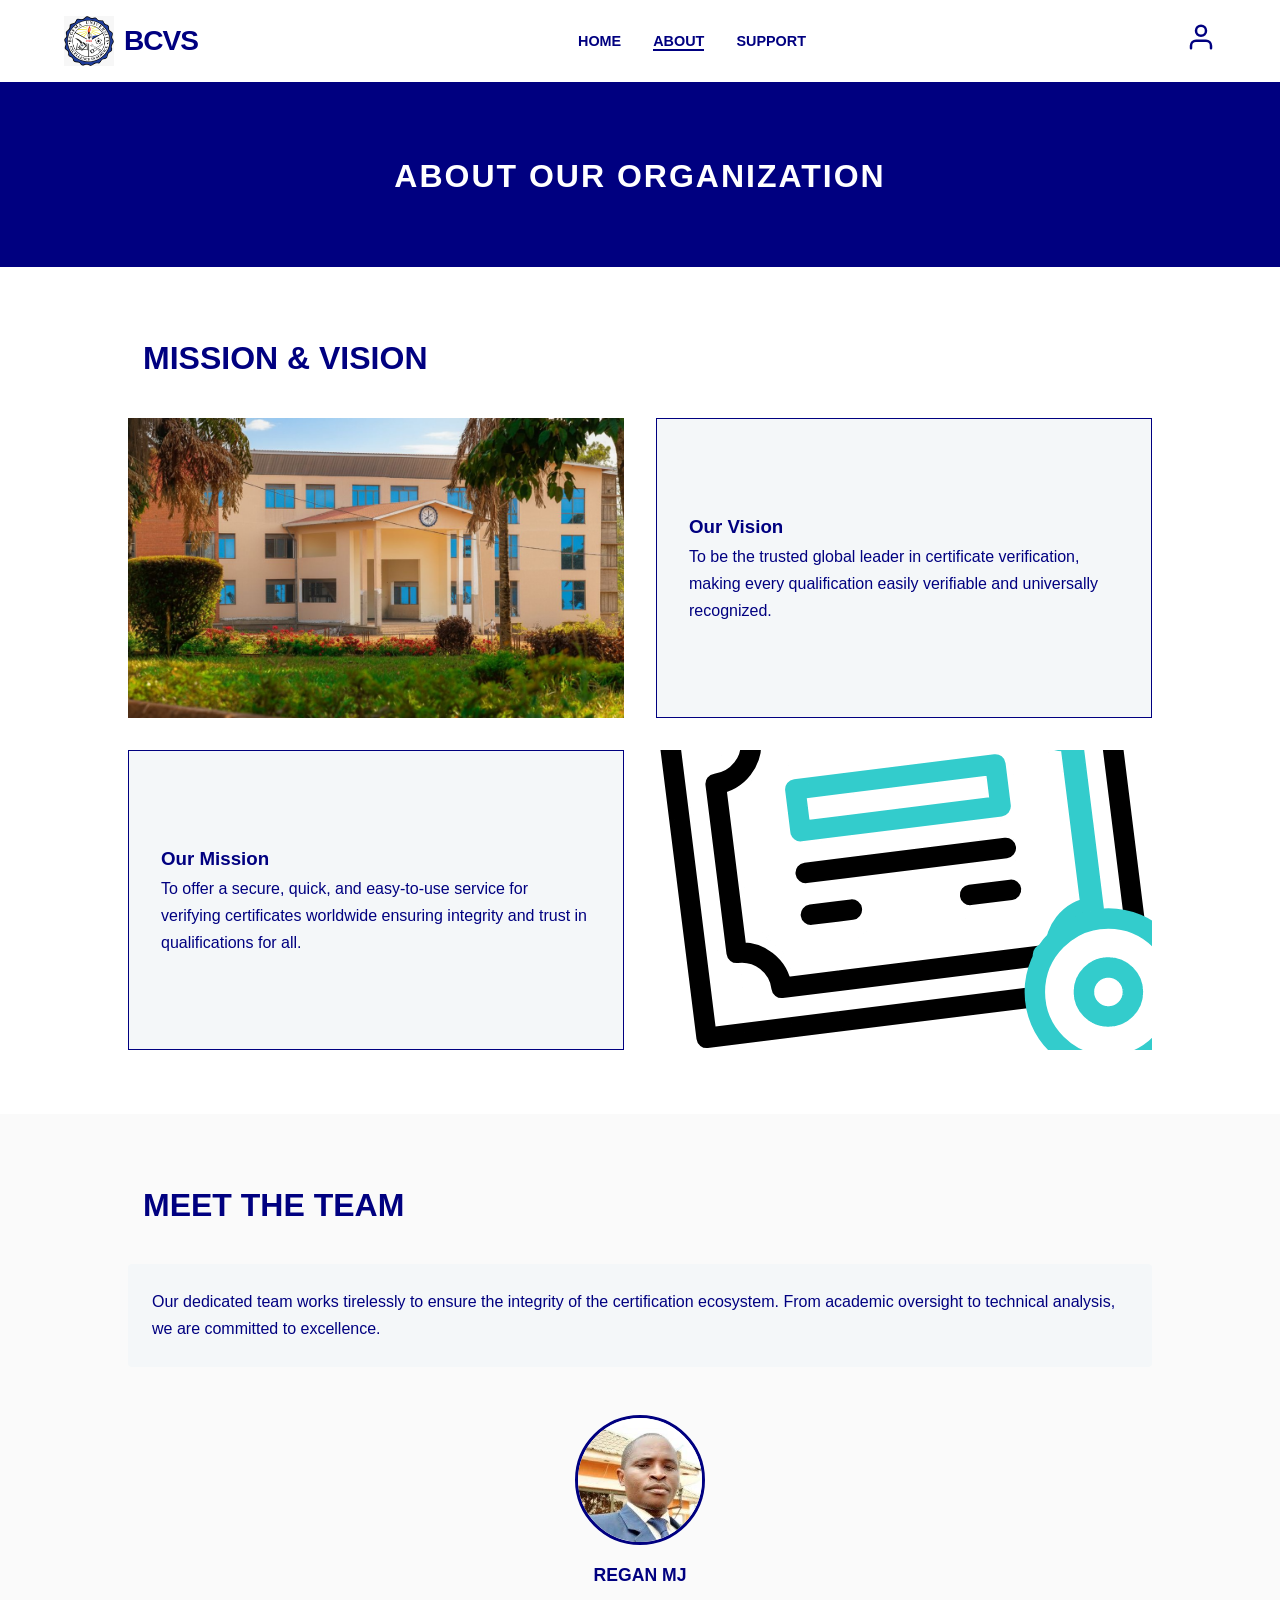
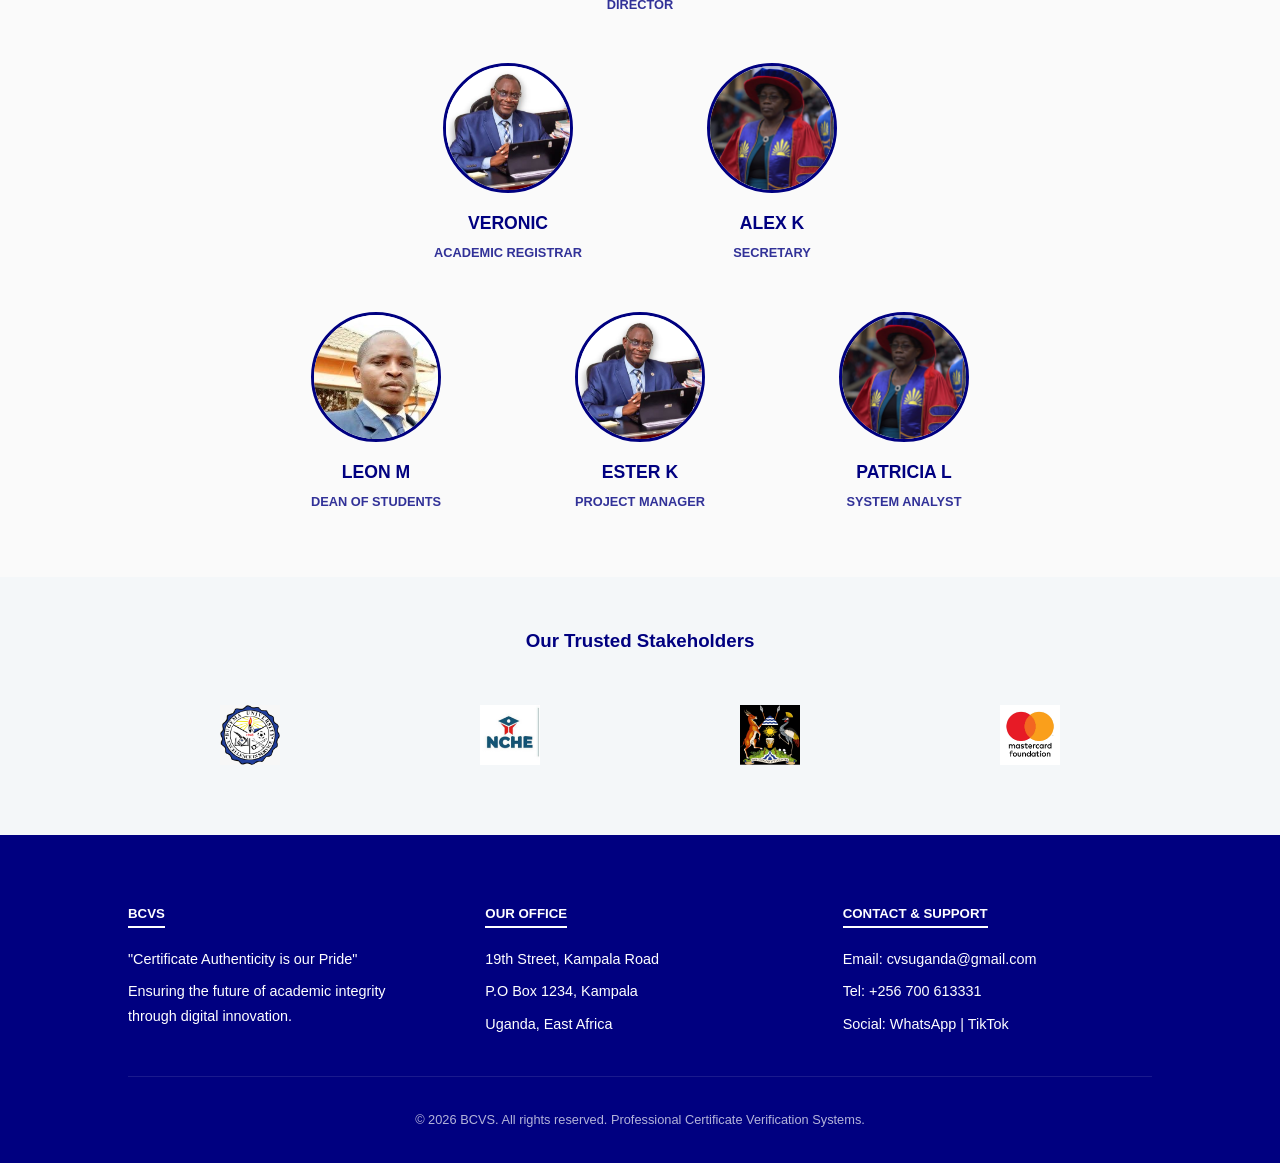
==== index.html @ d0bc9ece "a demo about page" ====
<!DOCTYPE html>
<html lang="en">
<head>
    <meta charset="UTF-8">
    <meta name="viewport" content="width=device-width, initial-scale=1.0">
    <title>About Us | BCVS</title>
    <style>
        :root {
            --navy: #000080;
            --white: #ffffff;
            --off-white: #f4f7f9;
            --accent: #0000a0;
        }

        * {
            box-sizing: border-box;
            margin: 0;
            padding: 0;
            font-family: 'Inter', -apple-system, BlinkMacSystemFont, "Segoe UI", Roboto, sans-serif;
        }

        body {
            background-color: var(--white);
            color: var(--navy);
            line-height: 1.7;
        }

        /* Navigation */
        header {
            background-color: var(--white);
            border-bottom: 3px solid var(--navy);
            padding: 1rem 5%;
            display: flex;
            justify-content: space-between;
            align-items: center;
            position: sticky;
            top: 0;
            z-index: 1000;
        }

        .logo-area {
            font-weight: 900;
            font-size: 1.5rem;
            letter-spacing: -1px;
            text-transform: uppercase;
            display:flex;
            align-items: center;
        }

        nav ul {
            display: flex;
            list-style: none;
            gap: 2rem;
        }

        nav a {
            text-decoration: none;
            color: var(--navy);
            font-weight: 600;
            font-size: 0.9rem;
            text-transform: uppercase;
            transition: color 0.3s;
        }

        nav a:hover {
            color: #4d4dff;
        }

        /* Hero / Header Section */
        .page-title {
            background-color: var(--navy);
            color: var(--white);
            text-align: center;
            padding: 4rem 1rem;
            text-transform: uppercase;
            letter-spacing: 2px;
        }

        /* Content Sections */
        section {
            padding: 4rem 10%;
        }

        .section-heading {
            padding-left: 15px;
            margin-bottom: 2rem;
            font-size: 2rem;
            text-transform: uppercase;
        }

        /* Mission & Vision Layout */
        .mv-container {
            display: grid;
            grid-template-columns: 1fr 1fr;
            gap: 2rem;
        }

        .card {
            border: 1px solid var(--navy);
            padding: 2rem;
            display: flex;
            flex-direction: column;
            justify-content: center;
            background-color: var(--off-white);
        }

        .image-placeholder {
            background-color: var(--off-white);
            border: 0px dashed var(--navy);
            height: 300px;
            display: flex;
            align-items: center;
            justify-content: center;
            font-weight: bold;
            color: #888;
            overflow: hidden;
        }

        /* Team Section */
        .team-intro {
            background: var(--off-white);
            padding: 1.5rem;
            border-radius: 4px;
            margin-bottom: 3rem;
        }

        .team-grid {
            display: flex;
            flex-direction: column;
            align-items: center;
            gap: 3rem;
        }

        .team-row {
            display: flex;
            justify-content: center;
            gap: 4rem;
            flex-wrap: wrap;
        }

        .profile {
            text-align: center;
            width: 200px;
        }

        .profile-img {
            width: 130px;
            height: 130px;
            border-radius: 50%;
            background-color: var(--off-white);
            border: 3px solid var(--navy);
            margin: 0 auto 1rem;
            overflow: hidden;
            display: block;
        }

        /* FIX: Centers the head and ensures the image fills the circle properly */
        .profile-img img {
            width: 100%;
            height: 100%;
            object-fit: cover;
            object-position: center top; 
        }

        .profile h4 {
            font-size: 1.1rem;
            margin-bottom: 0.2rem;
        }

        .profile span {
            font-size: 0.8rem;
            font-weight: bold;
            opacity: 0.8;
            display: block;
        }

        /* Stakeholders */
        .stakeholder-bar {
            background-color: var(--off-white);
            padding: 3rem 10%;
            text-align: center;
        }

        .logo-flex {
            display: flex;
            justify-content: space-around;
            align-items: center;
            flex-wrap: wrap;
            margin-top: 2rem;
            gap: 1rem;
        }

        .s-logo {
            padding: 1rem;
            border: 0px solid var(--navy);
            min-width: 100px;
            /*background: white;*/
            font-size: 0.7rem;
            font-weight: bold;
        }

        .s-logo img{
            width:60px;
            height:60px;
        }
        /* Footer */
        footer {
            background-color: var(--navy);
            color: var(--white);
            padding: 4rem 10% 2rem;
        }

        .footer-grid {
            display: grid;
            grid-template-columns: repeat(auto-fit, minmax(250px, 1fr));
            gap: 3rem;
            border-bottom: 1px solid rgba(255,255,255,0.1);
            padding-bottom: 2rem;
        }

        .footer-box h5 {
            margin-bottom: 1.2rem;
            text-transform: uppercase;
            border-bottom: 2px solid var(--white);
            display: inline-block;
        }

        .footer-box p {
            font-size: 0.9rem;
            margin-bottom: 0.5rem;
        }

        .copyright {
            text-align: center;
            padding-top: 2rem;
            font-size: 0.8rem;
            opacity: 0.7;
        }

        .image-group-1 {
            height: 100%;
            width: 100%;
            object-fit: cover;
        }

        .logo-image {
            width: 50px;
            height: 50px;
            margin-right: 10px;
        }

        /* Responsive */
        @media (max-width: 768px) {
            .mv-container { grid-template-columns: 1fr; }
            .team-row { gap: 2rem; }
        }
    </style>
</head>
<body>

    <header>
        <div class="logo-area"><img class="logo-image" src="logo.jpeg"><h3>BCVS</h3></div>
        <nav>
            <ul>
                <li><a href="#">Home</a></li>
                <li><a href="#" style="border-bottom: 2px solid var(--navy);">About</a></li>
                <li><a href="#">Support</a></li>
            </ul>
        </nav>
        <div class="user-icon">
            <svg width="30" height="30" viewBox="0 0 24 24" fill="none" stroke="currentColor" stroke-width="2" stroke-linecap="round" stroke-linejoin="round"><path d="M20 21v-2a4 4 0 0 0-4-4H8a4 4 0 0 0-4 4v2"></path><circle cx="12" cy="7" r="4"></circle></svg>
        </div>
    </header>

    <div class="page-title">
        <h1>About Our Organization</h1>
    </div>

    <section>
        <h2 class="section-heading">Mission & Vision</h2>
        <div class="mv-container">
            <div class="image-placeholder"><img class="image-group-1" src="headquater.jpeg"></div>
            <div class="card">
                <h3>Our Vision</h3>
                <p>To be the trusted global leader in certificate verification, making every qualification easily verifiable and universally recognized.</p>
            </div>
            <div class="card">
                <h3>Our Mission</h3>
                <p>To offer a secure, quick, and easy-to-use service for verifying certificates worldwide ensuring integrity and trust in qualifications for all.</p>
            </div>
            <div class="image-placeholder"><img image-group-1 src="certificate.gif"></div>
        </div>
    </section>

    <section style="background-color: #fafafa;">
        <h2 class="section-heading">Meet The Team</h2>
        <div class="team-intro">
            <p>Our dedicated team works tirelessly to ensure the integrity of the certification ecosystem. From academic oversight to technical analysis, we are committed to excellence.</p>
        </div>

        <div class="team-grid">
            <div class="team-row">
                <div class="profile">
                    <div class="profile-img"><img src="lecturer.jpeg"></div>
                    <h4>REGAN MJ</h4>
                    <span>DIRECTOR</span>
                </div>
            </div>

            <div class="team-row">
                <div class="profile">
                    <div class="profile-img"><img src="dean.jpeg"></div>
                    <h4>VERONIC</h4>
                    <span>ACADEMIC REGISTRAR</span>
                </div>
                <div class="profile">
                    <div class="profile-img"><img src="regesitrar.jpeg"></div>
                    <h4>ALEX K</h4>
                    <span>SECRETARY</span>
                </div>
            </div>

            <div class="team-row">
                <div class="profile">
                    <div class="profile-img"><img src="lecturer.jpeg"></div>
                    <h4>LEON M</h4>
                    <span>DEAN OF STUDENTS</span>
                </div>
                <div class="profile">
                    <div class="profile-img"><img src="dean.jpeg"></div>
                    <h4>ESTER K</h4>
                    <span>PROJECT MANAGER</span>
                </div>
                <div class="profile">
                    <div class="profile-img"><img src="regesitrar.jpeg"></div>
                    <h4>PATRICIA L</h4>
                    <span>SYSTEM ANALYST</span>
                </div>
            </div>
        </div>
    </section>

    <div class="stakeholder-bar">
        <h3>Our Trusted Stakeholders</h3>
        <div class="logo-flex">
            <div class="s-logo"><img src="logo.jpeg"></div>
            <div class="s-logo"><img src="nche.jpeg"></div>
            <div class="s-logo"><img src="me.jpeg"></div>
            <div class="s-logo"><img src="mastercard.jpeg"></div>
        </div>
    </div>

    <footer>
        <div class="footer-grid">
            <div class="footer-box">
                <h5>BCVS</h5>
                <p>"Certificate Authenticity is our Pride"</p>
                <p>Ensuring the future of academic integrity through digital innovation.</p>
            </div>
            <div class="footer-box">
                <h5>Our Office</h5>
                <p>19th Street, Kampala Road</p>
                <p>P.O Box 1234, Kampala</p>
                <p>Uganda, East Africa</p>
            </div>
            <div class="footer-box">
                <h5>Contact & Support</h5>
                <p>Email: cvsuganda@gmail.com</p>
                <p>Tel: +256 700 613331</p>
                <p>Social: WhatsApp | TikTok</p>
            </div>
        </div>
        <div class="copyright">
            &copy; 2026 BCVS. All rights reserved. Professional Certificate Verification Systems.
        </div>
    </footer>

</body>
</html>
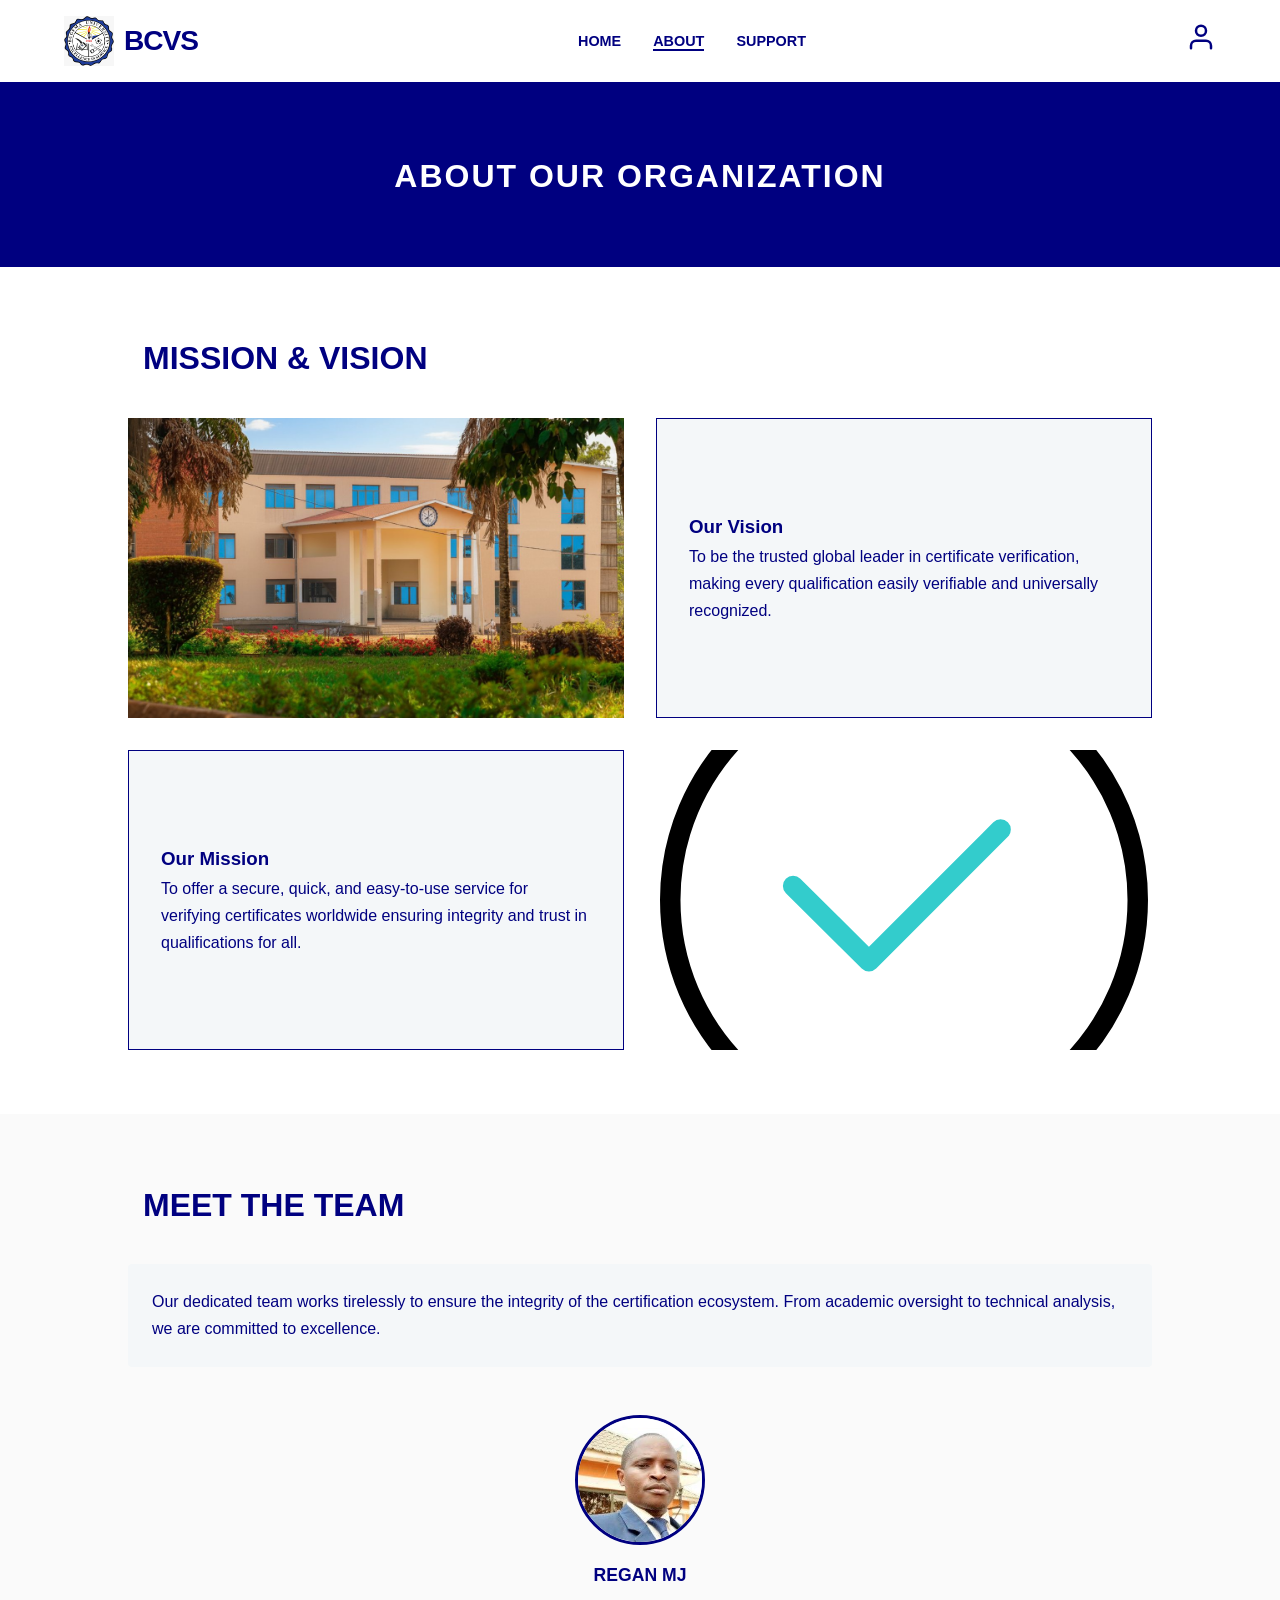
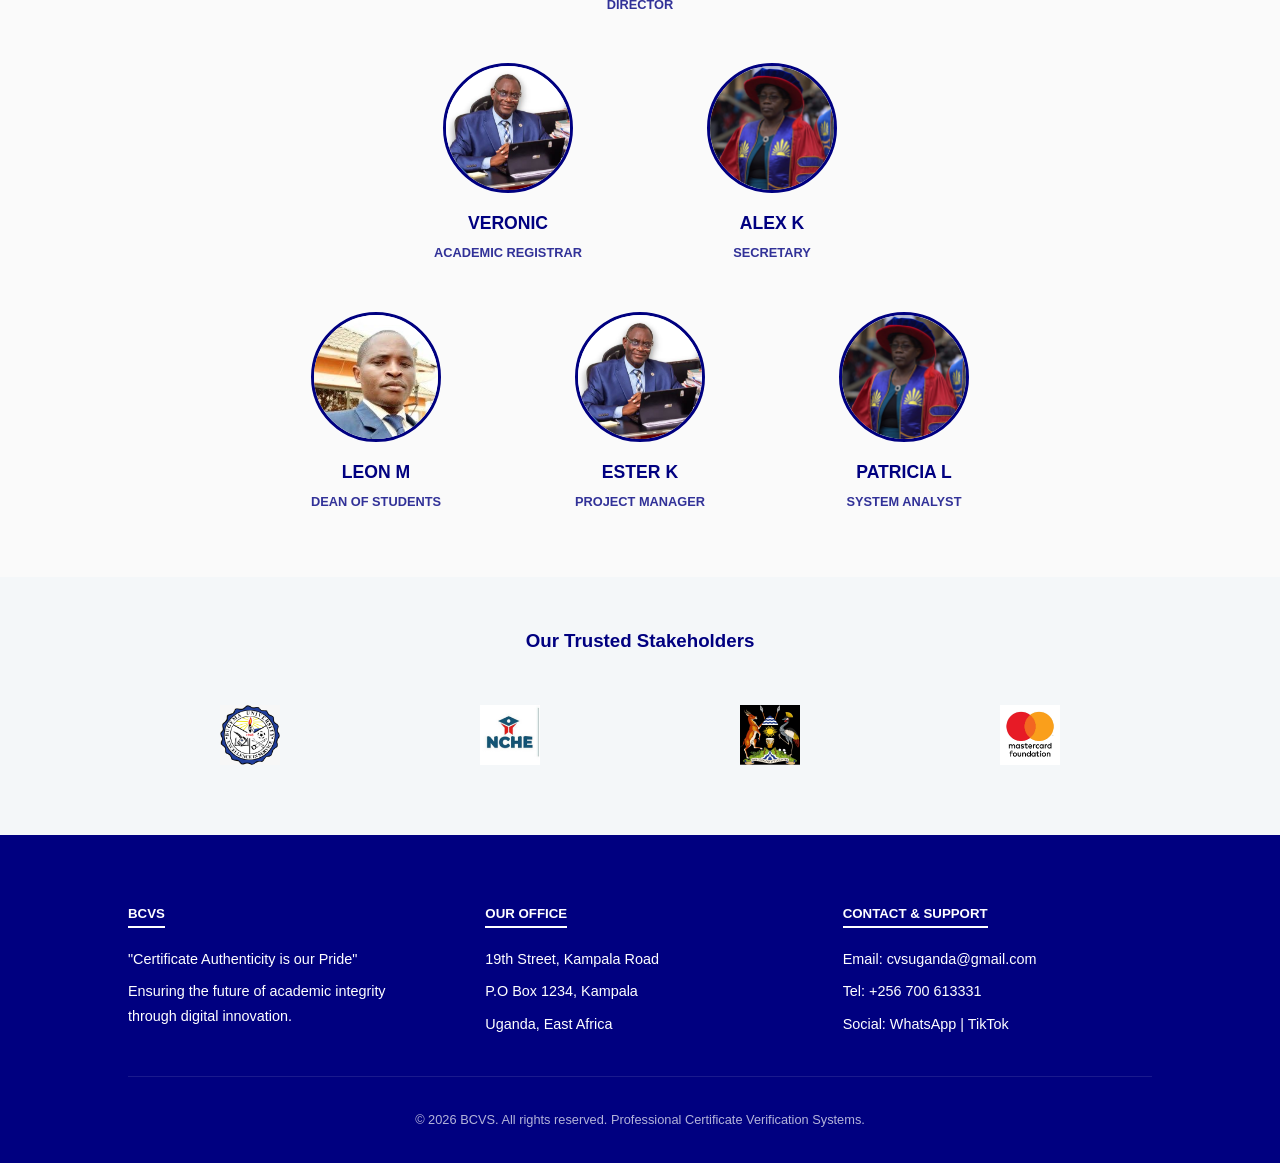
==== commit 49484069: "Update image source from certificate.gif to verified.gif" ====
--- a/index.html
+++ b/index.html
@@ -288,7 +288,7 @@
                 <h3>Our Mission</h3>
                 <p>To offer a secure, quick, and easy-to-use service for verifying certificates worldwide ensuring integrity and trust in qualifications for all.</p>
             </div>
-            <div class="image-placeholder"><img image-group-1 src="certificate.gif"></div>
+            <div class="image-placeholder"><img image-group-1 src="verified.gif"></div>
         </div>
     </section>
 
@@ -376,4 +376,4 @@
     </footer>
 
 </body>
-</html>+</html>
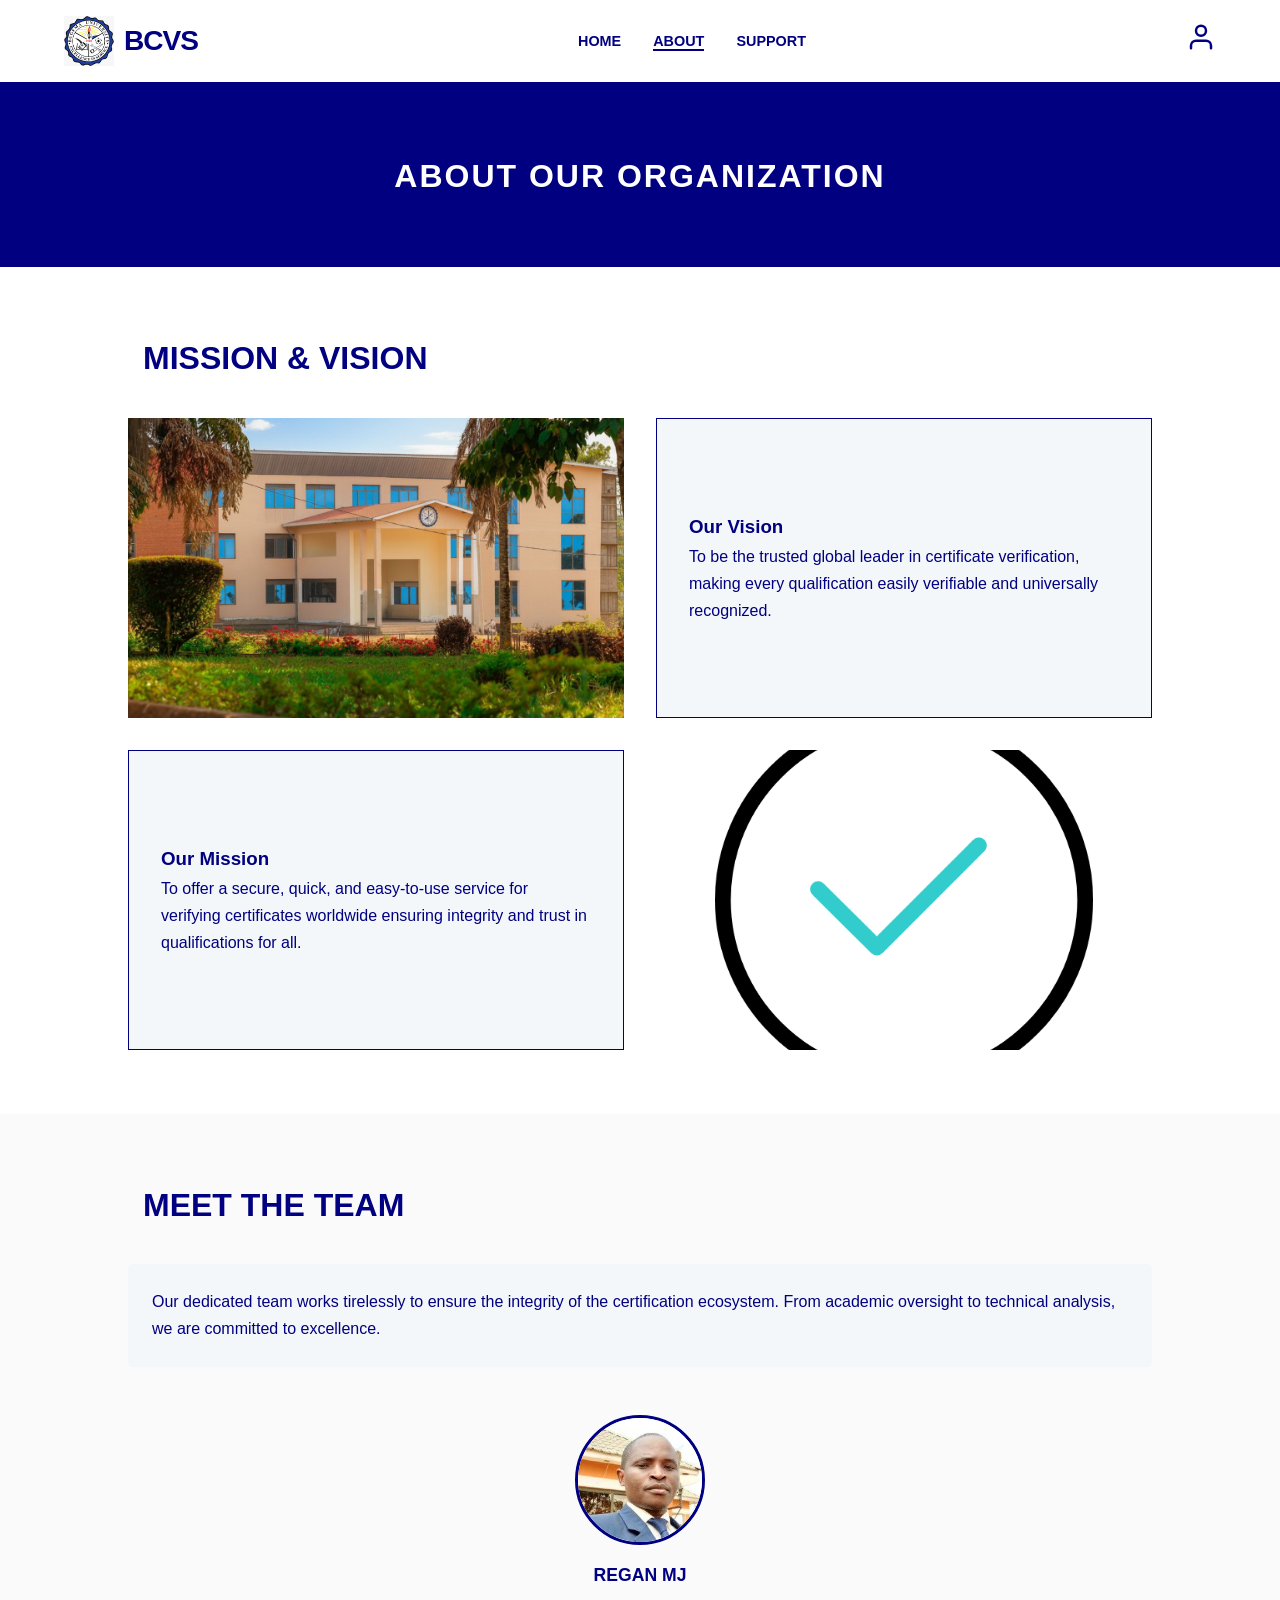
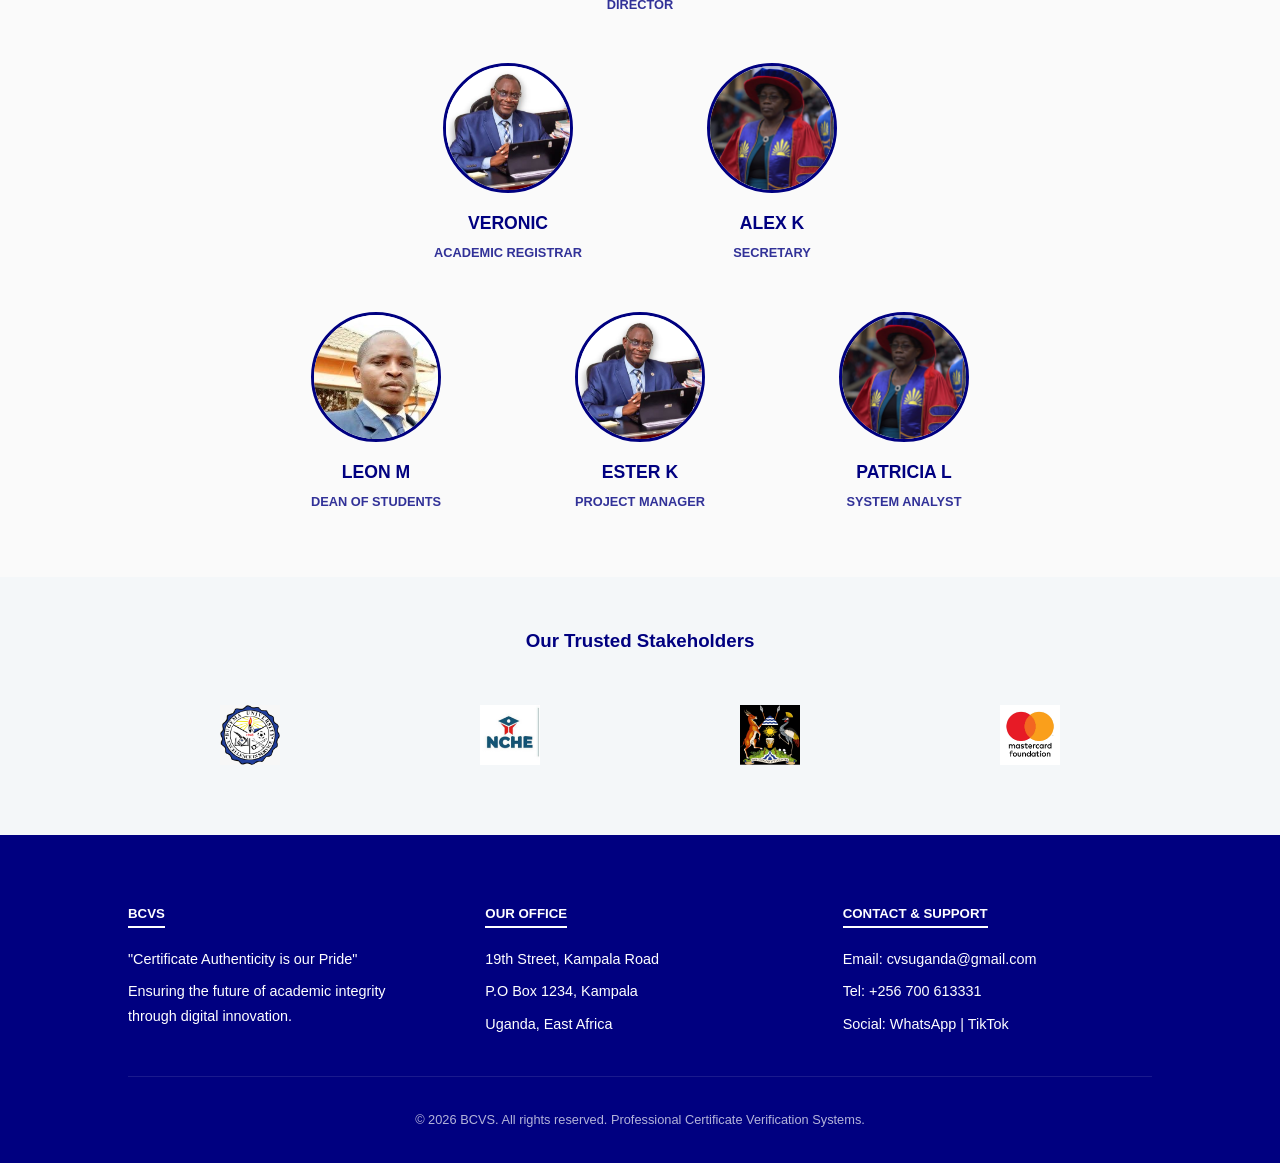
==== commit 0a7d5bd2: "Fix img tag class attribute in index.html" ====
--- a/index.html
+++ b/index.html
@@ -288,7 +288,7 @@
                 <h3>Our Mission</h3>
                 <p>To offer a secure, quick, and easy-to-use service for verifying certificates worldwide ensuring integrity and trust in qualifications for all.</p>
             </div>
-            <div class="image-placeholder"><img image-group-1 src="verified.gif"></div>
+            <div class="image-placeholder"><img class="image-group-1" src="verified.gif"></div>
         </div>
     </section>
 
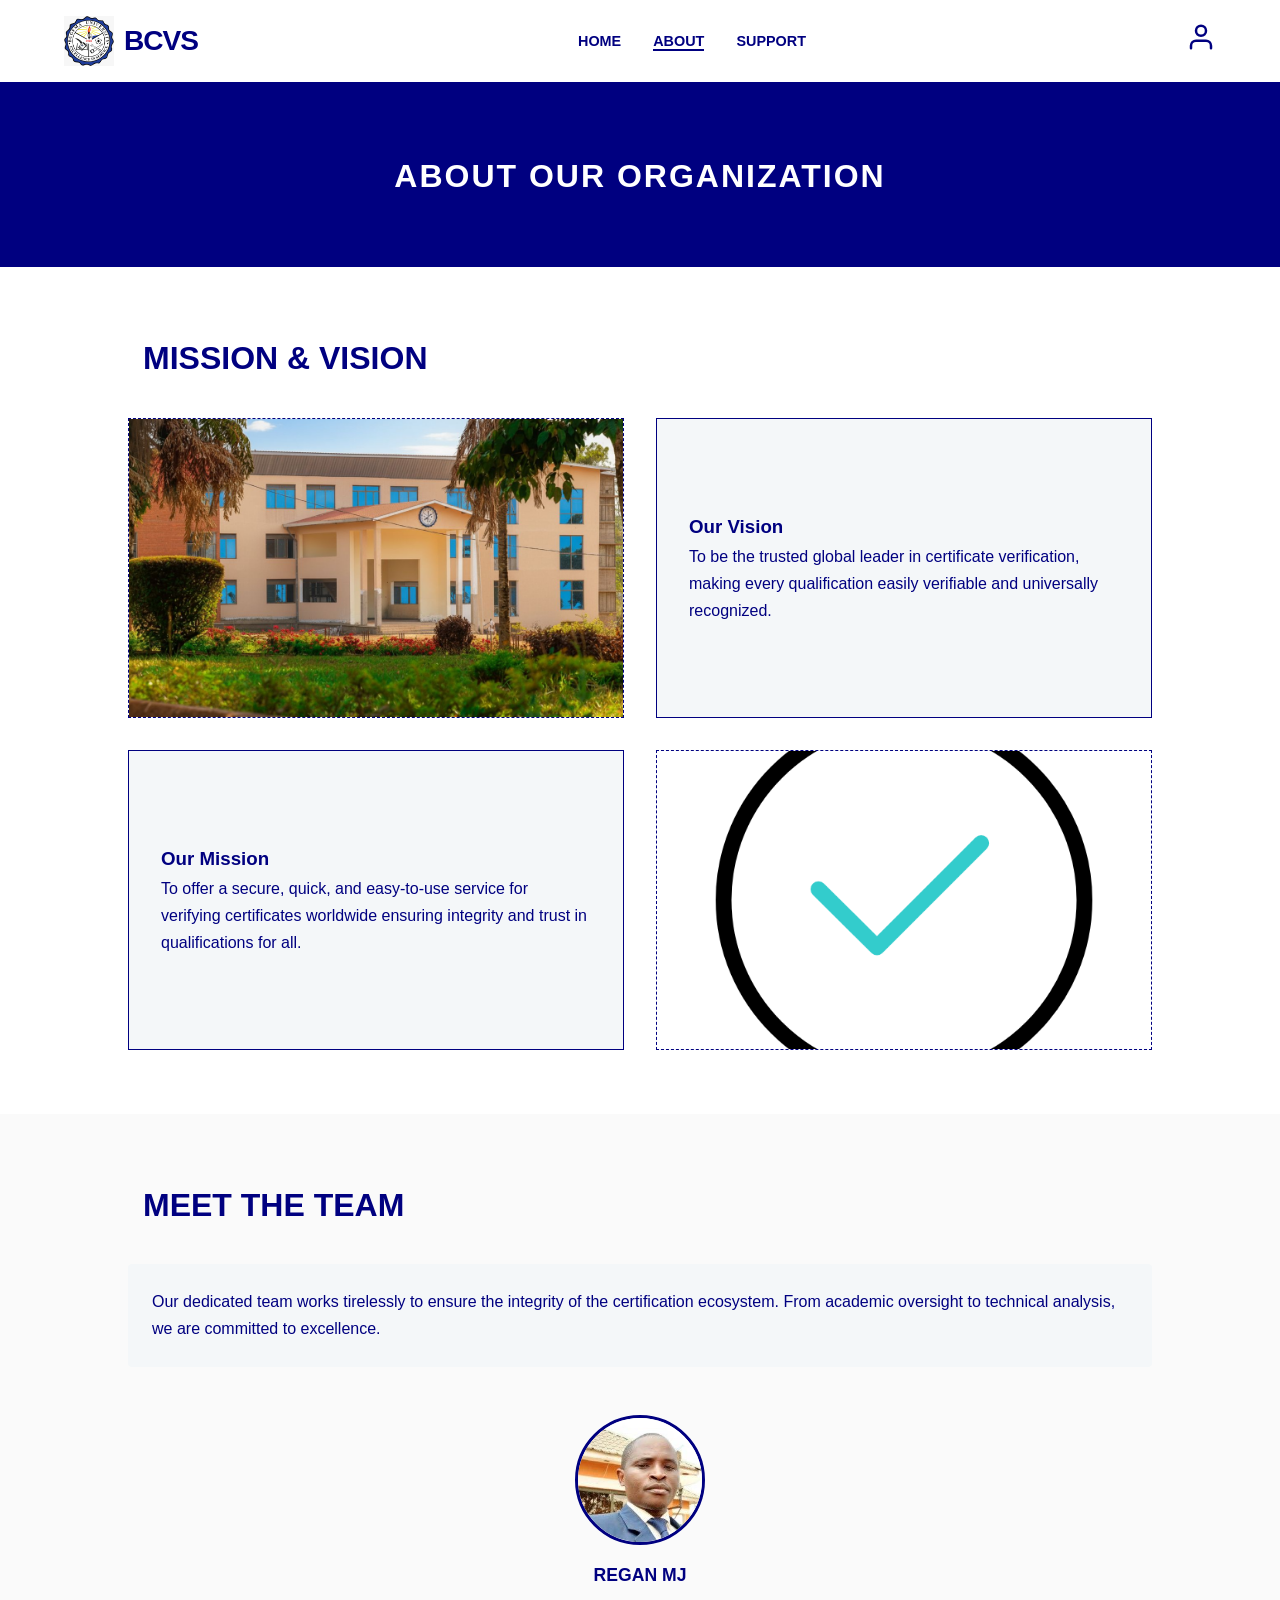
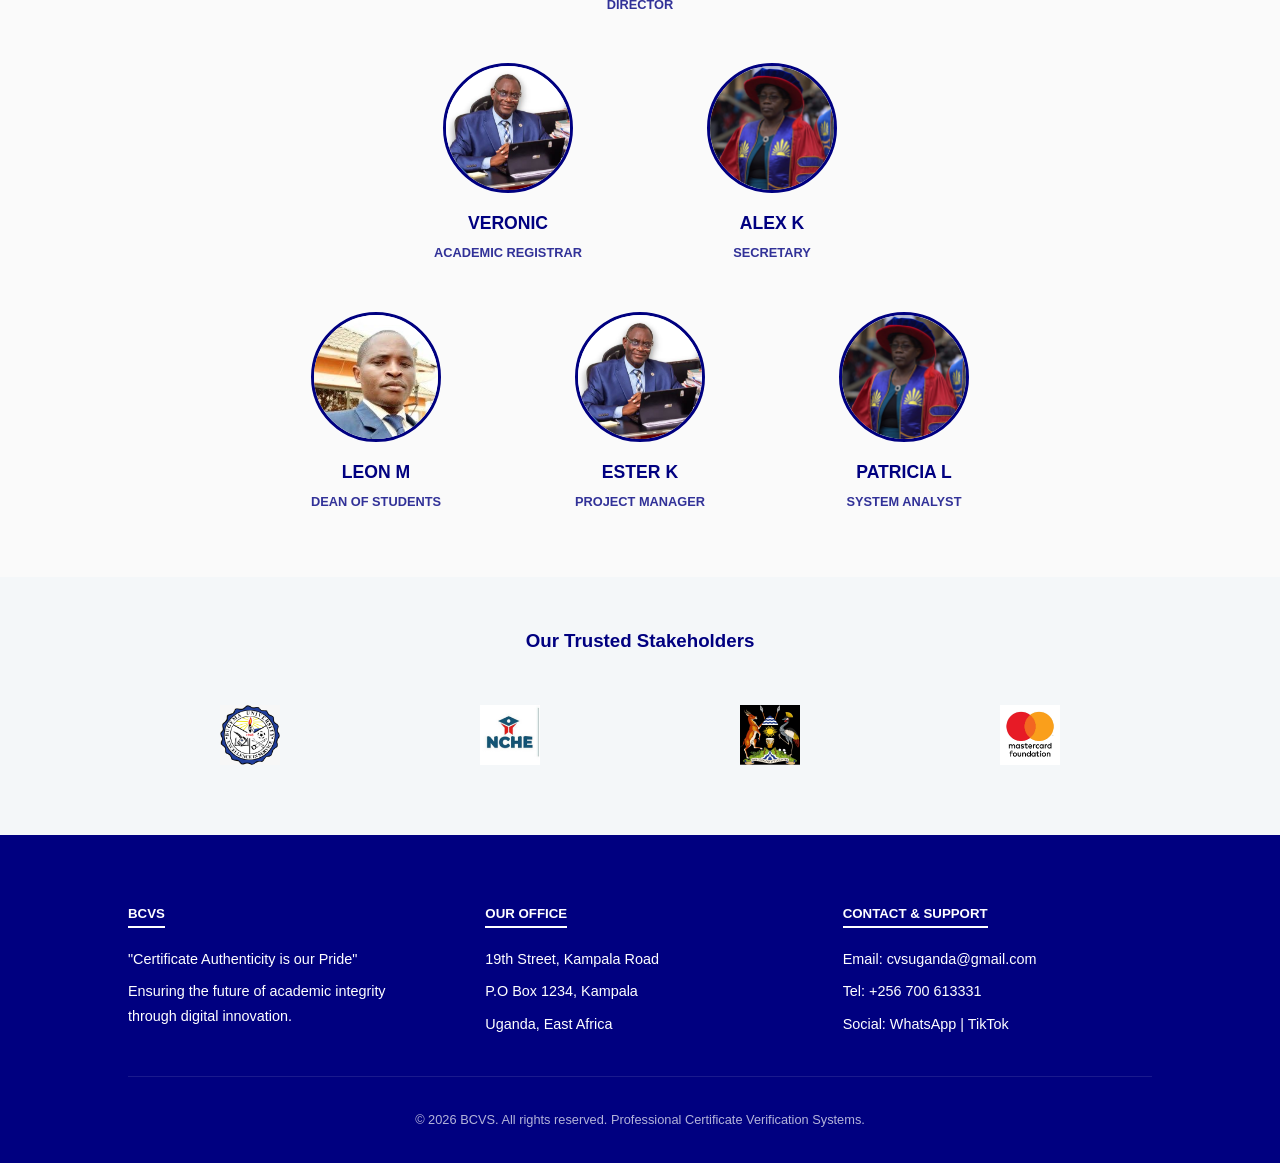
==== commit cf413dea: "Change border thickness of image placeholder" ====
--- a/index.html
+++ b/index.html
@@ -106,7 +106,7 @@
 
         .image-placeholder {
             background-color: var(--off-white);
-            border: 0px dashed var(--navy);
+            border: 0.5px dashed var(--navy);
             height: 300px;
             display: flex;
             align-items: center;
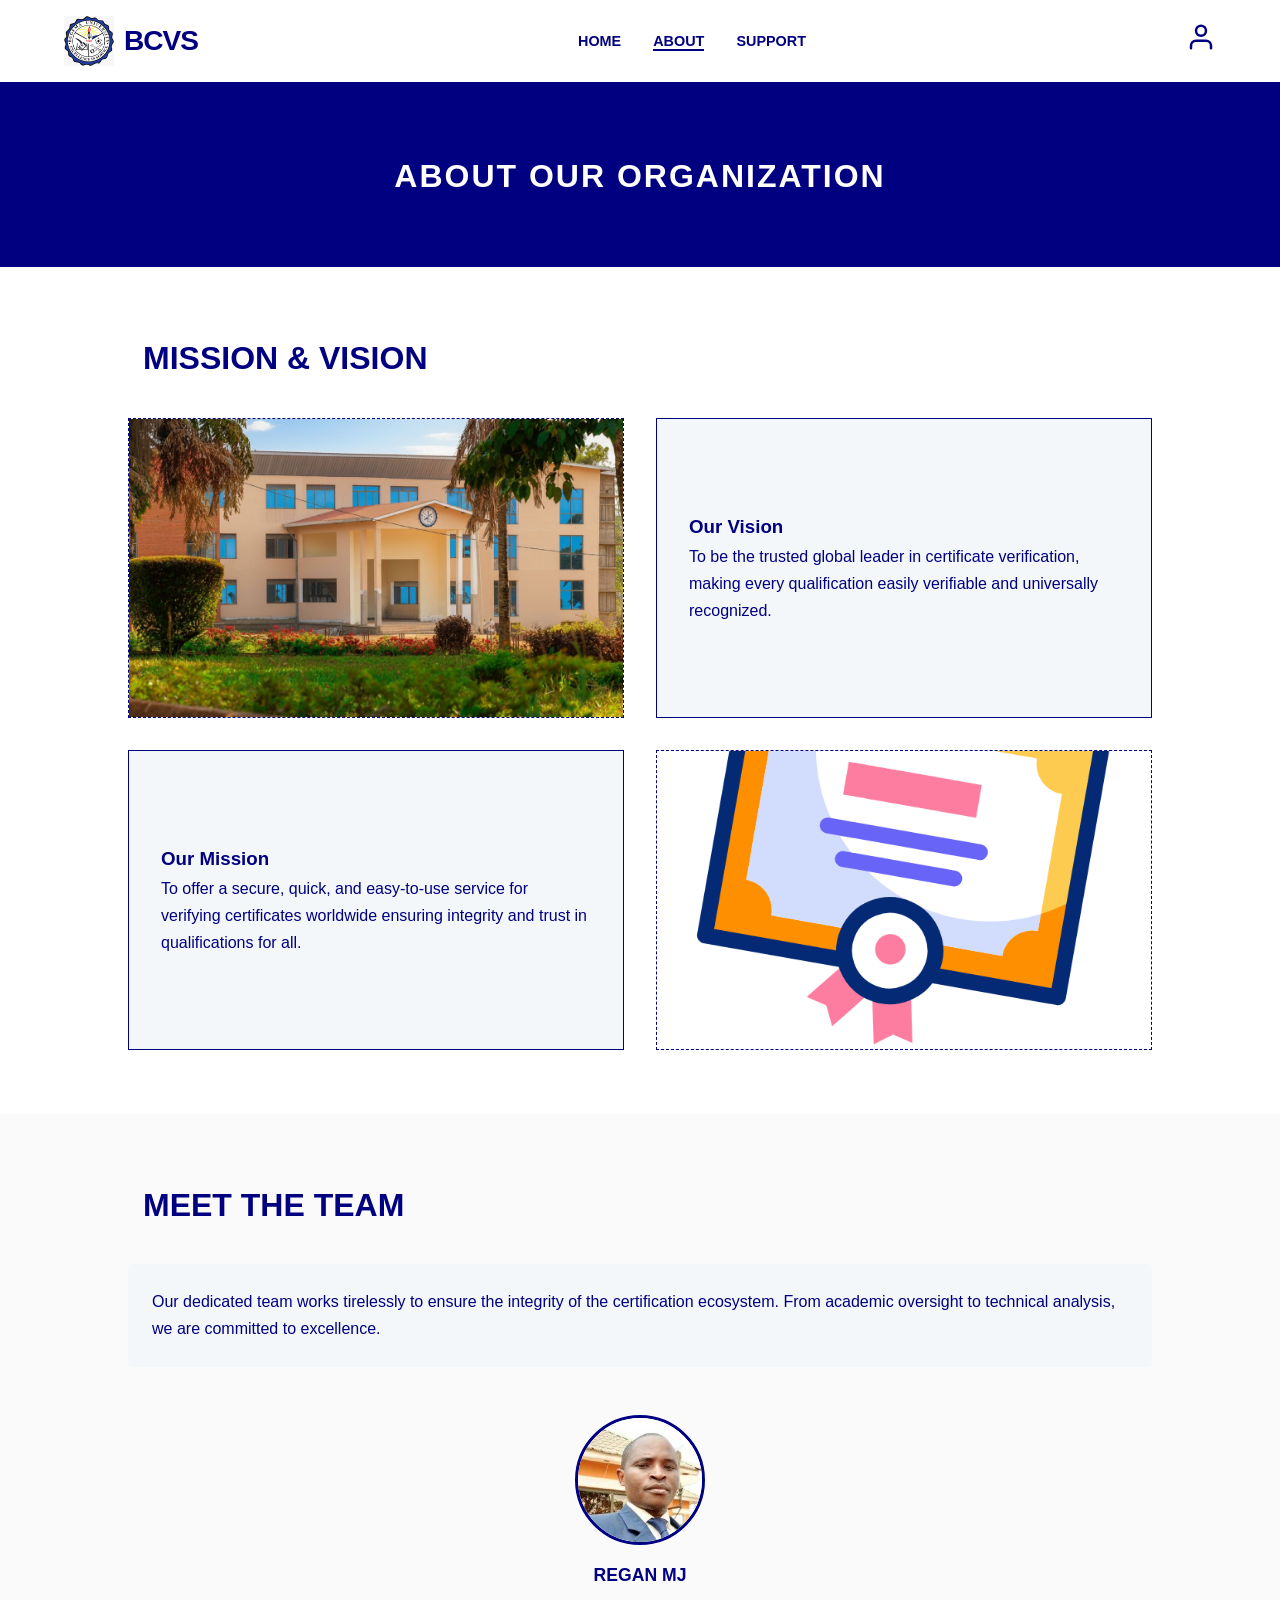
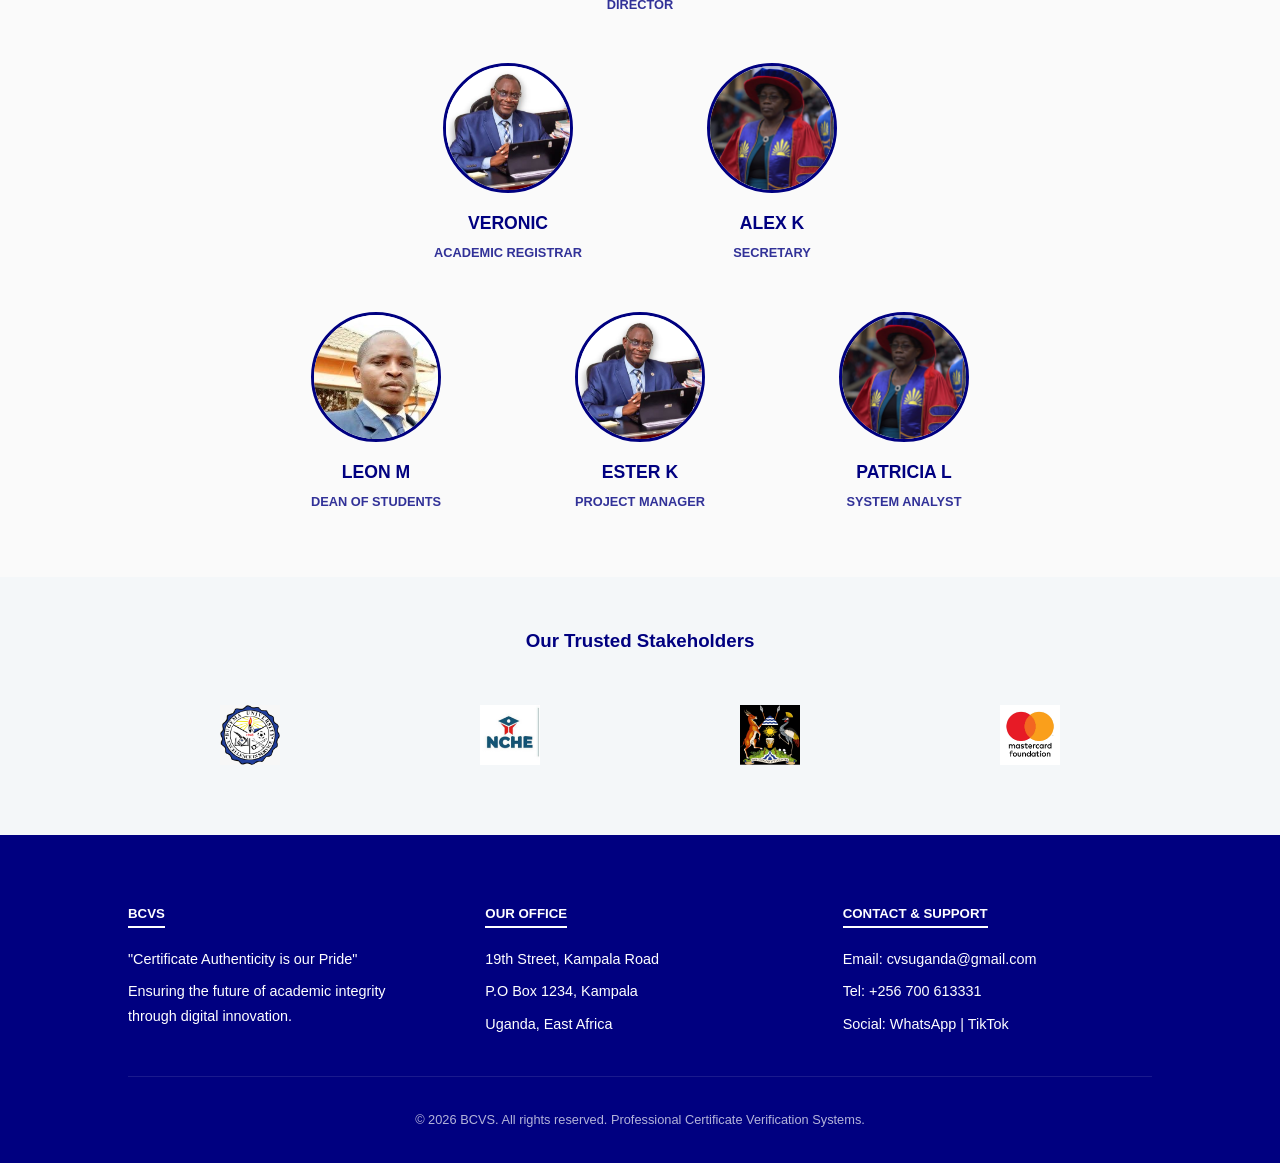
==== commit 887b4621: "Update image source from verified.gif to certificate.gif" ====
--- a/index.html
+++ b/index.html
@@ -106,7 +106,7 @@
 
         .image-placeholder {
             background-color: var(--off-white);
-            border: 0.5px dashed var(--navy);
+            border: 0.2px dashed var(--navy);
             height: 300px;
             display: flex;
             align-items: center;
@@ -288,7 +288,7 @@
                 <h3>Our Mission</h3>
                 <p>To offer a secure, quick, and easy-to-use service for verifying certificates worldwide ensuring integrity and trust in qualifications for all.</p>
             </div>
-            <div class="image-placeholder"><img class="image-group-1" src="verified.gif"></div>
+            <div class="image-placeholder"><img class="image-group-1" src="certificate.gif"></div>
         </div>
     </section>
 
